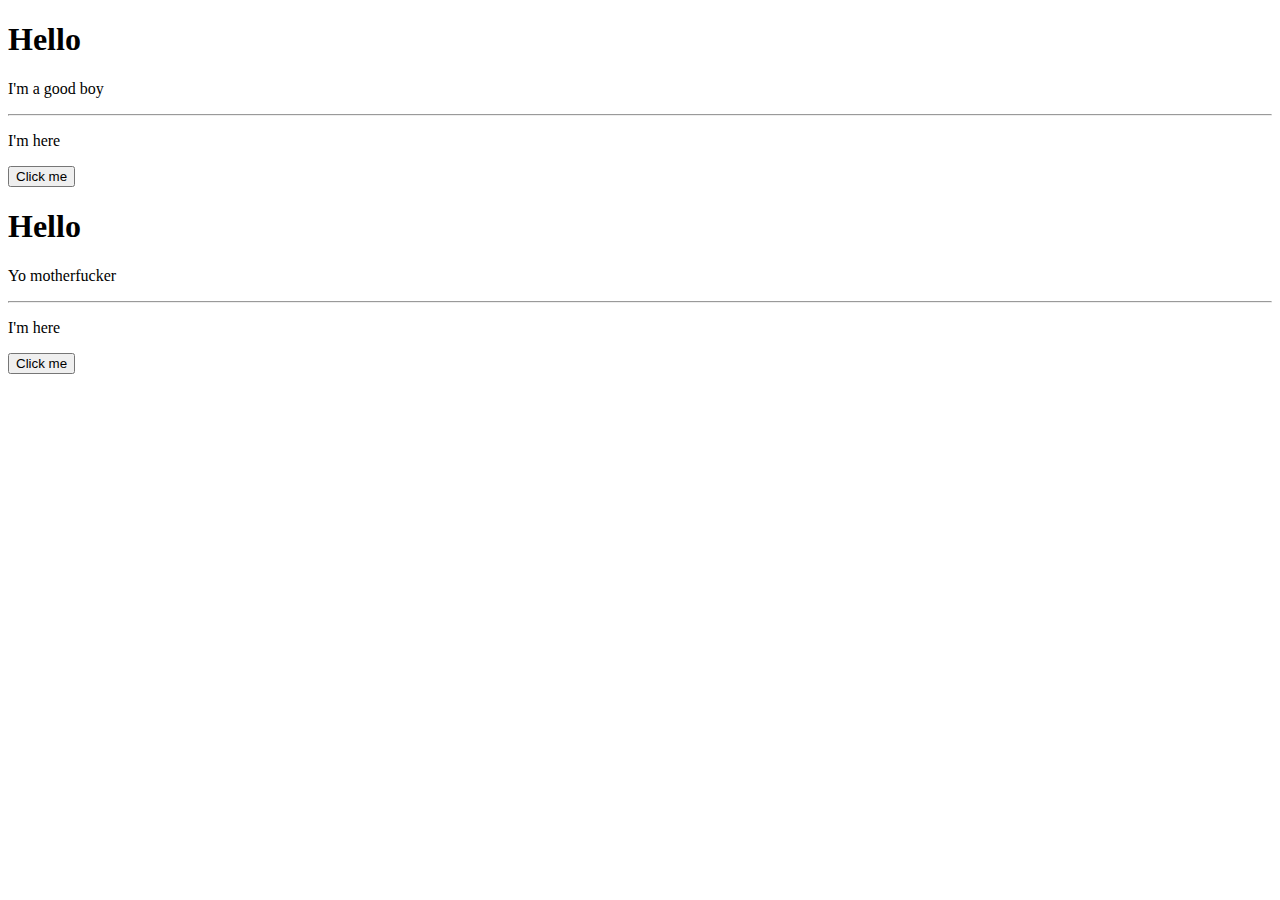
==== index.html @ 0e25de68 "a" ====
<!doctype html>
<html lang="en">

<head>
    <!-- Required meta tags -->
    <meta charset="utf-8">
    <meta name="viewport" content="width=device-width, initial-scale=1, shrink-to-fit=no">

    <!-- Bootstrap CSS -->
    <link rel="stylesheet" href="https://stackpath.bootstrapcdn.com/bootstrap/4.5.0/css/bootstrap.min.css"
        integrity="sha384-9aIt2nRpC12Uk9gS9baDl411NQApFmC26EwAOH8WgZl5MYYxFfc+NcPb1dKGj7Sk" crossorigin="anonymous">

    <title>Buttons</title>
</head>

<body>

<div class="container d-none d-md-block">
    <div class="jumbotron" style="background-image: url(https://images.unsplash.com/photo-1590785157453-2f83a4691ca7?ixlib=rb-1.2.1&ixid=eyJhcHBfaWQiOjEyMDd9&auto=format&fit=crop&w=1052&q=80); background-position: center;">
        <h1 class="display-3 text-light">Hello</h1>
        <p class="lead text-info">I'm a good boy</p>
        <hr>
        <p>I'm here</p>
        <button class="btn btn-info btn-lg">Click me</button>
    </div>
</div>

<div class="jumbotron jumbotron-fluid">
    <div class="container">
        <h1 class="display-3">Hello</h1>
        <p class="lead text-muted">Yo motherfucker</p>
        <hr>
        <p>I'm here</p>
        <button class="btn btn-info btn-lg">Click me</button>
    </div>
</div>

    <!-- Optional JavaScript -->
    <!-- jQuery first, then Popper.js, then Bootstrap JS -->
    <script src="https://code.jquery.com/jquery-3.5.1.slim.min.js"
        integrity="sha384-DfXdz2htPH0lsSSs5nCTpuj/zy4C+OGpamoFVy38MVBnE+IbbVYUew+OrCXaRkfj" crossorigin="anonymous">
    </script>
    <script src="https://cdn.jsdelivr.net/npm/popper.js@1.16.0/dist/umd/popper.min.js"
        integrity="sha384-Q6E9RHvbIyZFJoft+2mJbHaEWldlvI9IOYy5n3zV9zzTtmI3UksdQRVvoxMfooAo" crossorigin="anonymous">
    </script>
    <script src="https://stackpath.bootstrapcdn.com/bootstrap/4.5.0/js/bootstrap.min.js"
        integrity="sha384-OgVRvuATP1z7JjHLkuOU7Xw704+h835Lr+6QL9UvYjZE3Ipu6Tp75j7Bh/kR0JKI" crossorigin="anonymous">
    </script>
</body>

</html>
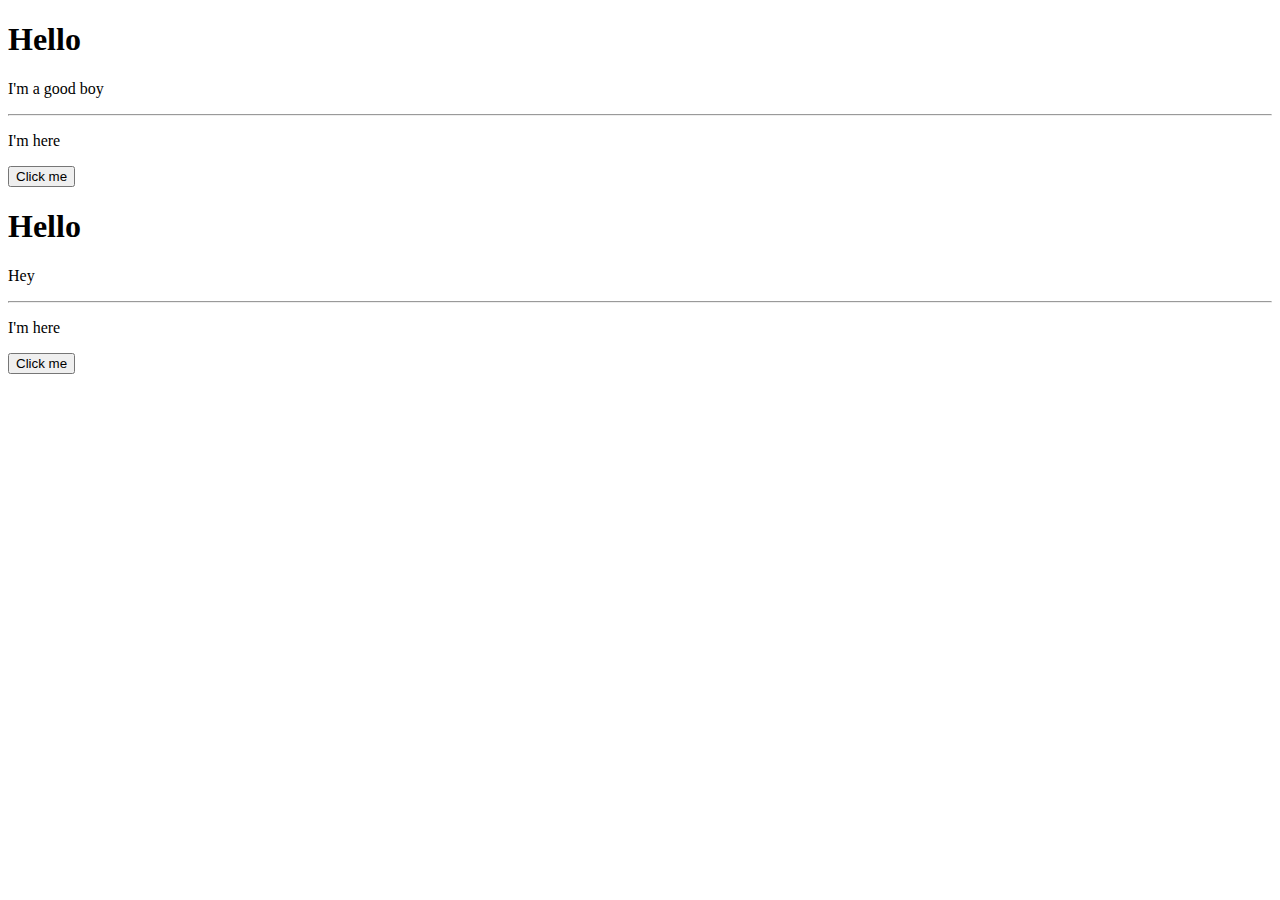
==== commit 4dea4e89: "b" ====
--- a/index.html
+++ b/index.html
@@ -28,7 +28,7 @@
 <div class="jumbotron jumbotron-fluid">
     <div class="container">
         <h1 class="display-3">Hello</h1>
-        <p class="lead text-muted">Yo motherfucker</p>
+        <p class="lead text-muted">Hey</p>
         <hr>
         <p>I'm here</p>
         <button class="btn btn-info btn-lg">Click me</button>
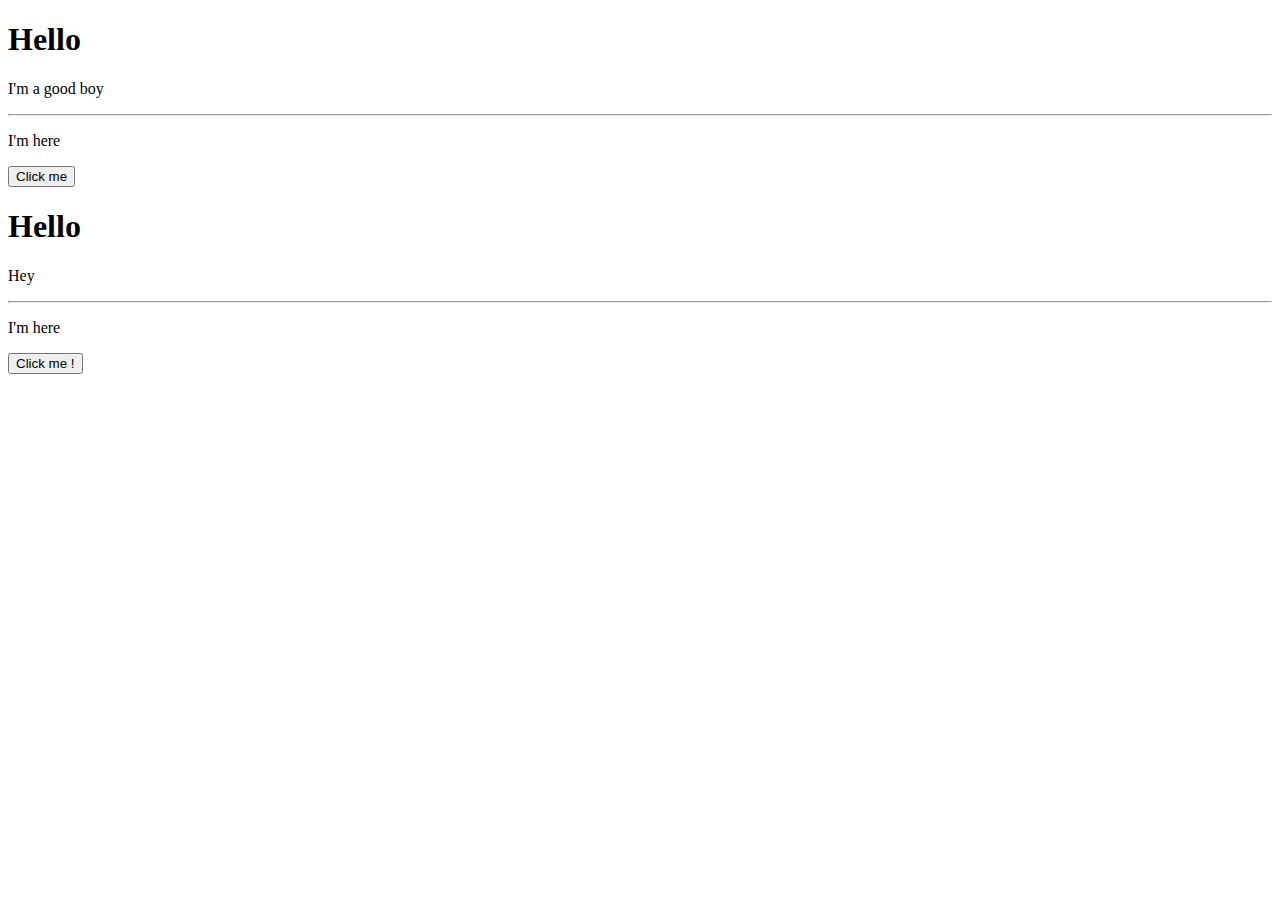
==== commit a8b66aae: "a" ====
--- a/index.html
+++ b/index.html
@@ -31,7 +31,7 @@
         <p class="lead text-muted">Hey</p>
         <hr>
         <p>I'm here</p>
-        <button class="btn btn-info btn-lg">Click me</button>
+        <button class="btn btn-info btn-lg">Click me !</button>
     </div>
 </div>
 
@@ -48,4 +48,4 @@
     </script>
 </body>
 
-</html>+</html>
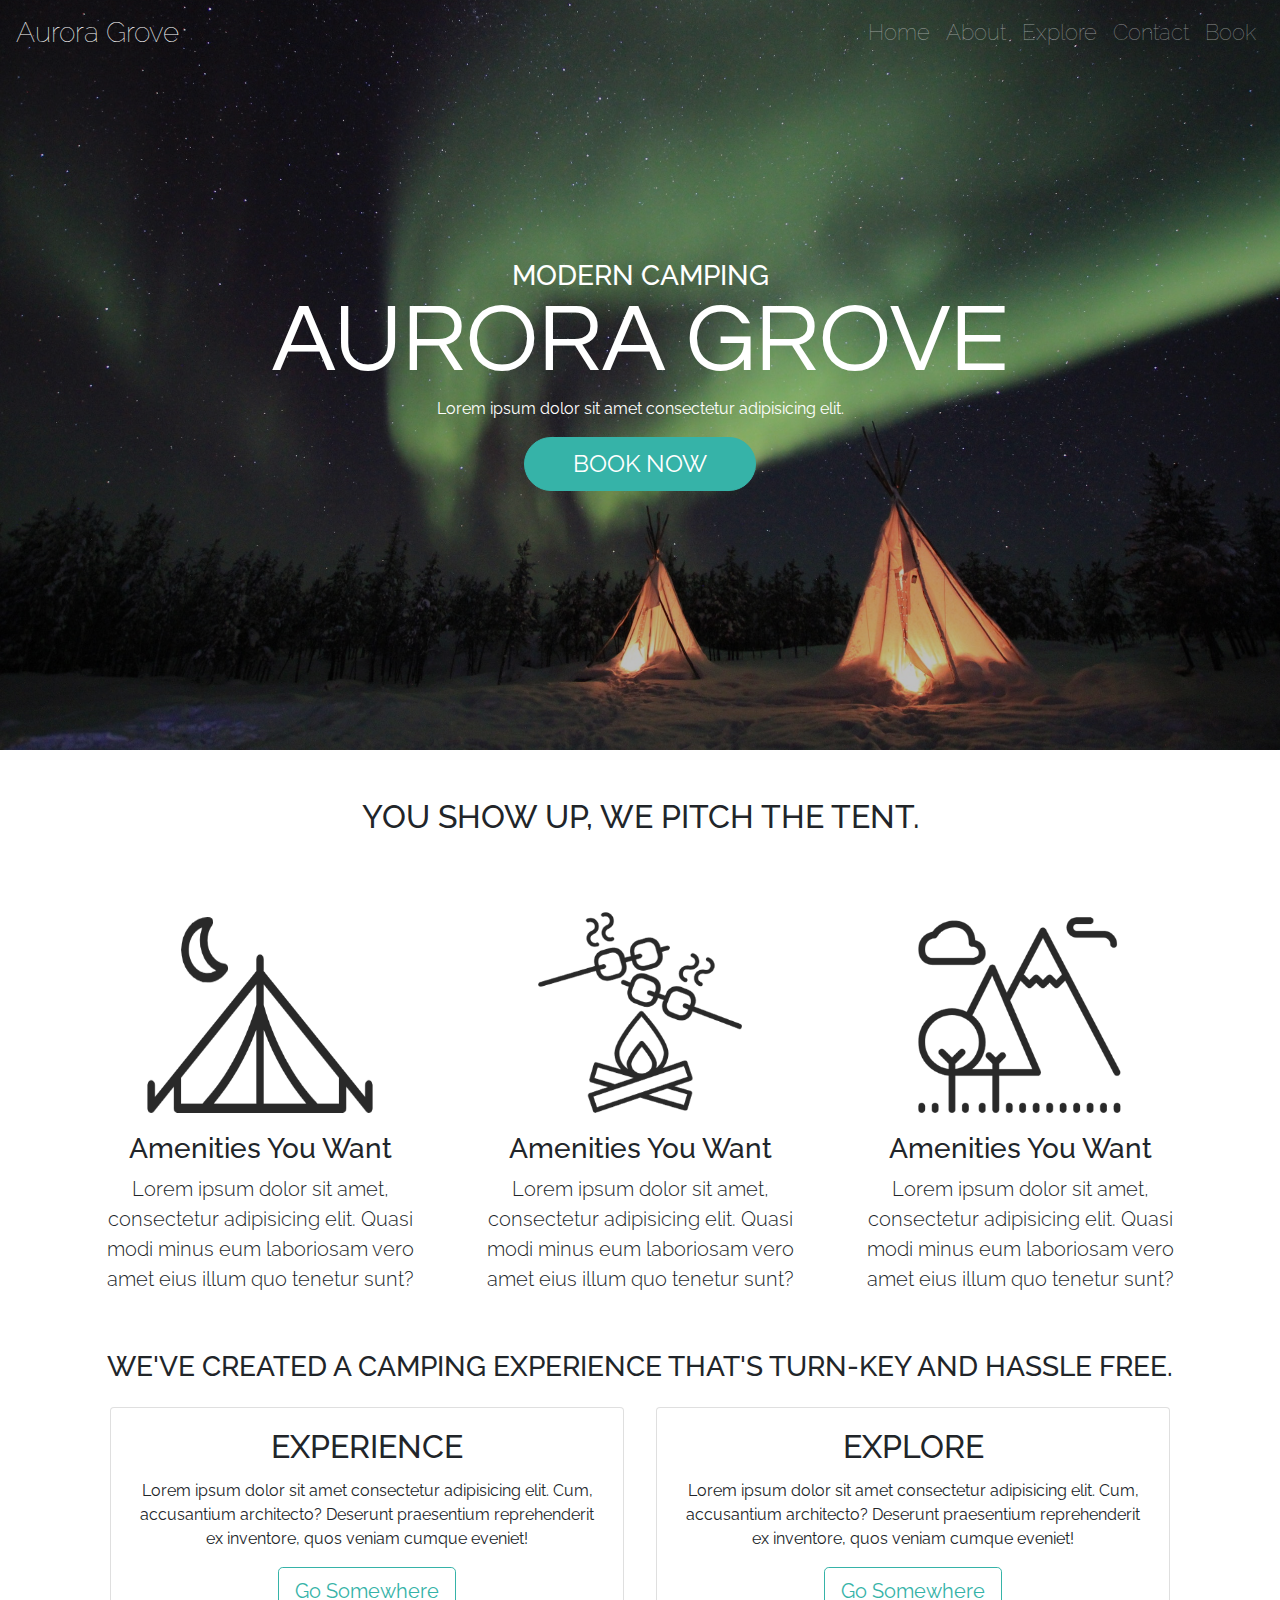
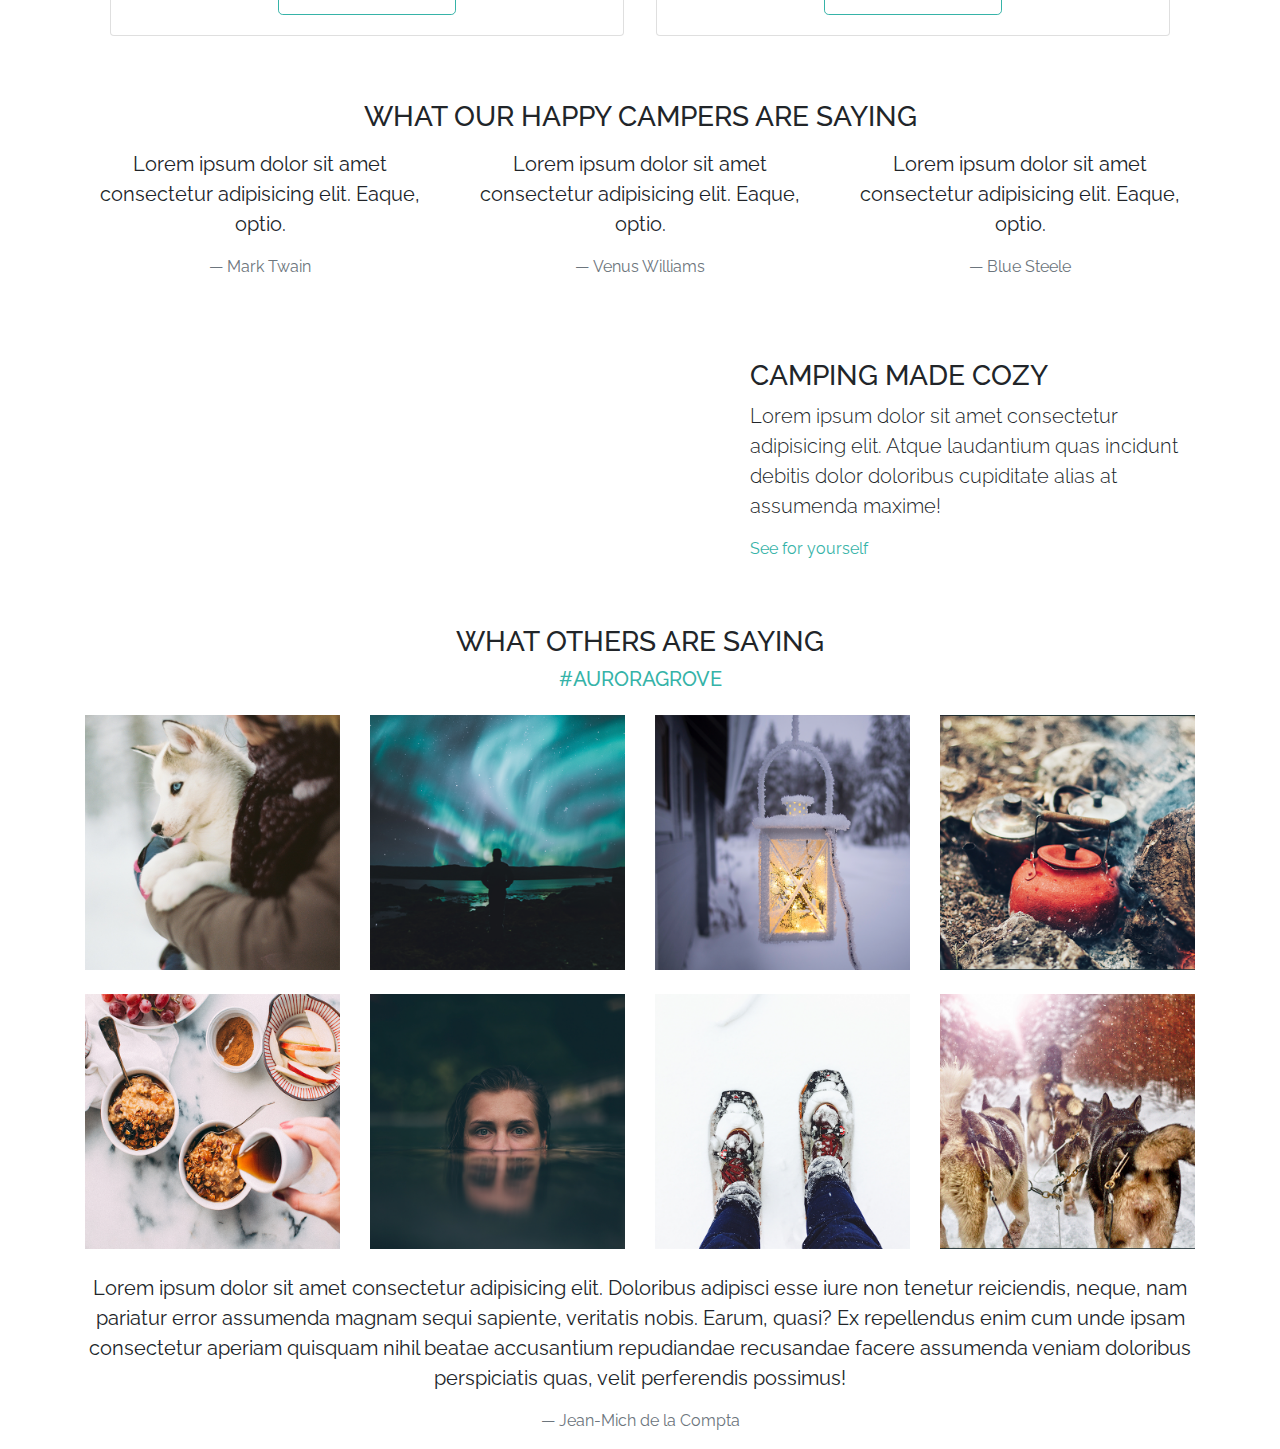
==== commit 5e04da91: "a" ====
--- a/index.html
+++ b/index.html
@@ -1,42 +1,222 @@
-<!doctype html>
+<!DOCTYPE html>
 <html lang="en">
 
 <head>
-    <!-- Required meta tags -->
-    <meta charset="utf-8">
-    <meta name="viewport" content="width=device-width, initial-scale=1, shrink-to-fit=no">
-
-    <!-- Bootstrap CSS -->
-    <link rel="stylesheet" href="https://stackpath.bootstrapcdn.com/bootstrap/4.5.0/css/bootstrap.min.css"
-        integrity="sha384-9aIt2nRpC12Uk9gS9baDl411NQApFmC26EwAOH8WgZl5MYYxFfc+NcPb1dKGj7Sk" crossorigin="anonymous">
-
-    <title>Buttons</title>
+    <meta charset="UTF-8">
+    <meta name="viewport" content="width=device-width, initial-scale=1.0">
+    <meta http-equiv="X-UA-Compatible" content="ie=edge">
+
+    <link rel="stylesheet" href="https://use.fontawesome.com/releases/v5.0.13/css/all.css"
+        integrity="sha384-DNOHZ68U8hZfKXOrtjWvjxusGo9WQnrNx2sqG0tfsghAvtVlRW3tvkXWZh58N9jp" crossorigin="anonymous">
+    <link href="https://fonts.googleapis.com/css?family=Raleway:100,300,500,700" rel="stylesheet">
+    <link href="https://fonts.googleapis.com/css?family=Questrial" rel="stylesheet">
+    <link rel="stylesheet" href="./css/main.css">
+    <title>Aurora Grove</title>
 </head>
 
 <body>
-
-<div class="container d-none d-md-block">
-    <div class="jumbotron" style="background-image: url(https://images.unsplash.com/photo-1590785157453-2f83a4691ca7?ixlib=rb-1.2.1&ixid=eyJhcHBfaWQiOjEyMDd9&auto=format&fit=crop&w=1052&q=80); background-position: center;">
-        <h1 class="display-3 text-light">Hello</h1>
-        <p class="lead text-info">I'm a good boy</p>
-        <hr>
-        <p>I'm here</p>
-        <button class="btn btn-info btn-lg">Click me</button>
-    </div>
-</div>
-
-<div class="jumbotron jumbotron-fluid">
-    <div class="container">
-        <h1 class="display-3">Hello</h1>
-        <p class="lead text-muted">Hey</p>
-        <hr>
-        <p>I'm here</p>
-        <button class="btn btn-info btn-lg">Click me !</button>
-    </div>
-</div>
-
-    <!-- Optional JavaScript -->
-    <!-- jQuery first, then Popper.js, then Bootstrap JS -->
+    <nav class="navbar navbar-expand-md navbar-dark">
+        <a href="" class="navbar-brand">
+            <h3 class="mb-0">Aurora Grove</h3>
+        </a>
+        <button class="navbar-toggler" data-toggle="collapse" data-target="#main-nav"><span
+                class="navbar-toggler-icon"></span></button>
+        <div id="main-nav" class="collapse navbar-collapse">
+            <ul class="navbar-nav ml-auto">
+                <li class="nav-item">
+                    <a href="" class="nav-link">Home</a>
+                </li>
+                <li class="nav-item">
+                    <a href="" class="nav-link">About</a>
+                </li>
+                <li class="nav-item">
+                    <a href="" class="nav-link">Explore</a>
+                </li>
+                <li class="nav-item">
+                    <a href="" class="nav-link">Contact</a>
+                </li>
+                <li class="nav-item">
+                    <a href="" class="nav-link">Book</a>
+                </li>
+            </ul>
+        </div>
+    </nav>
+
+    <section id="showcase" class="d-flex justify-content-center align-items-center">
+        <div id="overlay"></div>
+        <div id="header" class="container text-white text-center">
+            <h3 class="display-5 mb-0">MODERN CAMPING</h3>
+            <h1 class="display-1">AURORA GROVE</h1>
+            <p class="leader d-none d-md-block">Lorem ipsum dolor sit amet consectetur adipisicing elit.</p>
+            <button class="btn btn-lg btn-primary rounded-pill px-5">BOOK NOW</button>
+        </div>
+    </section>
+
+    <section>
+        <div class="container text-center">
+            <h2 class="mt-5">YOU SHOW UP, WE PITCH THE TENT.</h2>
+            <div class="row">
+                <div class="col-md-4 p-3">
+                    <img src="./images/icons/tent.png" alt="" class="img-fluid d-none d-md-inline">
+                    <h3>Amenities You Want</h3>
+                    <p class="lead">Lorem ipsum dolor sit amet, consectetur adipisicing elit. Quasi modi minus eum
+                        laboriosam vero amet eius illum quo tenetur sunt?</p>
+                </div>
+                <div class="col-md-4 p-3">
+                    <img src="./images/icons/campfire.png" alt="" class="img-fluid d-none d-md-inline">
+                    <h3>Amenities You Want</h3>
+                    <p class="lead">Lorem ipsum dolor sit amet, consectetur adipisicing elit. Quasi modi minus eum
+                        laboriosam vero amet eius illum quo tenetur sunt?</p>
+                </div>
+                <div class="col-md-4 p-3">
+                    <img src="./images/icons/nature.png" alt="" class="img-fluid d-none d-md-inline">
+                    <h3>Amenities You Want</h3>
+                    <p class="lead">Lorem ipsum dolor sit amet, consectetur adipisicing elit. Quasi modi minus eum
+                        laboriosam vero amet eius illum quo tenetur sunt?</p>
+                </div>
+            </div>
+        </div>
+    </section>
+
+    <section>
+        <div class="container text-center mt-2 p-3">
+            <h3>WE'VE CREATED A CAMPING EXPERIENCE THAT'S TURN-KEY AND HASSLE FREE.</h3>
+            <div class="row m-2">
+                <div class="col-md-6 p-3">
+                    <div class="card">
+                        <img src="./images/winter.png" alt="" class="card-img-top">
+                        <div class="card-body">
+                            <h2 class="card-title text-prim">EXPERIENCE</h2>
+                            <p class="card-text">Lorem ipsum dolor sit amet consectetur adipisicing elit. Cum,
+                                accusantium architecto? Deserunt praesentium reprehenderit ex inventore, quos veniam
+                                cumque eveniet!</p>
+                            <a href="" class="btn btn-lg btn-outline-primary">Go Somewhere</a>
+                        </div>
+                    </div>
+                </div>
+                <div class="col-md-6 p-3">
+                    <div class="card">
+                        <img src="./images/dogs.png" alt="" class="card-img-top">
+                        <div class="card-body">
+                            <h2 class="card-title text-prim">EXPLORE</h2>
+                            <p class="card-text">Lorem ipsum dolor sit amet consectetur adipisicing elit. Cum,
+                                accusantium architecto? Deserunt praesentium reprehenderit ex inventore, quos veniam
+                                cumque eveniet!</p>
+                            <a href="" class="btn btn-lg btn-outline-primary">Go Somewhere</a>
+                        </div>
+                    </div>
+                </div>
+            </div>
+        </div>
+    </section>
+
+    <section id="quotes">
+        <div class="container text-center mt-4">
+            <h3>WHAT OUR HAPPY CAMPERS ARE SAYING</h3>
+            <div class="row mt-3">
+                <div class="col-md-4">
+                    <i class="fas fa-quote-left fa-2x text-primary mb-3"></i>
+                    <blockquote class="blockquote">
+                        <p>Lorem ipsum dolor sit amet consectetur adipisicing elit. Eaque, optio.</p>
+                        <footer class="blockquote-footer">Mark Twain</footer>
+                    </blockquote>
+                </div>
+                <div class="col-md-4">
+                    <i class="fas fa-quote-left fa-2x text-primary mb-3"></i>
+                    <blockquote class="blockquote">
+                        <p>Lorem ipsum dolor sit amet consectetur adipisicing elit. Eaque, optio.</p>
+                        <footer class="blockquote-footer">Venus Williams</footer>
+                    </blockquote>
+                </div>
+                <div class="col-md-4">
+                    <i class="fas fa-quote-left fa-2x text-primary mb-3"></i>
+                    <blockquote class="blockquote">
+                        <p>Lorem ipsum dolor sit amet consectetur adipisicing elit. Eaque, optio.</p>
+                        <footer class="blockquote-footer">Blue Steele</footer>
+                    </blockquote>
+                </div>
+            </div>
+        </div>
+    </section>
+    <section>
+        <div class="container mt-5">
+            <div class="row">
+                <div class="col-md-7 py-3">
+                    <div id="main-carousel" class="carousel slide" data-ride="carousel">
+                        <div class="carousel-inner">
+                            <div class="carousel-item active">
+                                <img src="./images/slider/coffee.png" alt="" class="d-block w-100">
+                            </div>
+                            <div class="carousel-item">
+                                <img src="./images/slider/caribou.png" alt="" class="d-block w-100">
+                            </div>
+                            <div class="carousel-item">
+                                <img src="./images/slider/trees.png" alt="" class="d-block w-100">
+                            </div>
+                            <div class="carousel-item">
+                                <img src="./images/slider/fire.png" alt="" class="d-block w-100">
+                            </div>
+                        </div>
+                        <a href="#main-carousel" class="carousel-control-prev" data-slide="prev" role="button"><span
+                                class="carousel-control-prev-icon" aria-hidden="true"></span>
+                            <spawn class="sr-only">Previous</spawn>
+                        </a>
+                        <a href="#main-carousel" class="carousel-control-next" data-slide="next" role="button"><span
+                                class="carousel-control-next-icon" aria-hidden="true"></span>
+                            <spawn class="sr-only">Next</spawn>
+                        </a>
+                    </div>
+                </div>
+                <div class="col-md-5 py-3">
+                    <h3>CAMPING MADE COZY</h3>
+                    <p class="lead">Lorem ipsum dolor sit amet consectetur adipisicing elit. Atque laudantium quas
+                        incidunt debitis dolor doloribus cupiditate alias at assumenda maxime!</p>
+                    <a href="" class="text-primary">See for yourself <i class="fa fa-arrow-right"></i></a>
+                </div>
+            </div>
+        </div>
+    </section>
+
+    <section>
+        <div class="container text-center mt-5">
+            <h3>WHAT OTHERS ARE SAYING</h3>
+            <h5 class="text-primary">#AURORAGROVE</h5>
+            <div class="row mt-4">
+                <div class="col-6 col-lg-3 mb-4">
+                    <img src="./images/gallery/social1.png" alt="" class="img-fluid">
+                </div>
+                <div class="col-6 col-lg-3 mb-4">
+                    <img src="./images/gallery/social2.png" alt="" class="img-fluid">
+                </div>
+                <div class="col-6 col-lg-3 mb-4">
+                    <img src="./images/gallery/social3.png" alt="" class="img-fluid">
+                </div>
+                <div class="col-6 col-lg-3 mb-4">
+                    <img src="./images/gallery/social4.png" alt="" class="img-fluid">
+                </div>
+                <div class="col-6 col-lg-3 mb-4">
+                    <img src="./images/gallery/social5.png" alt="" class="img-fluid">
+                </div>
+                <div class="col-6 col-lg-3 mb-4">
+                    <img src="./images/gallery/social6.png" alt="" class="img-fluid">
+                </div>
+                <div class="col-6 col-lg-3 mb-4">
+                    <img src="./images/gallery/social7.png" alt="" class="img-fluid">
+                </div>
+                <div class="col-6 col-lg-3 mb-4">
+                    <img src="./images/gallery/social8.png" alt="" class="img-fluid">
+                </div>
+            </div>
+
+            <i class="fas fa-quote-left fa-2x text-primary mb-3 mt-4"></i>
+            <blockquote class="blockquote">
+                <p>Lorem ipsum dolor sit amet consectetur adipisicing elit. Doloribus adipisci esse iure non tenetur reiciendis, neque, nam pariatur error assumenda magnam sequi sapiente, veritatis nobis. Earum, quasi? Ex repellendus enim cum unde ipsam consectetur aperiam quisquam nihil beatae accusantium repudiandae recusandae facere assumenda veniam doloribus perspiciatis quas, velit perferendis possimus!</p>
+                <footer class="blockquote-footer">Jean-Mich de la Compta</footer>
+            </blockquote>
+
+        </div>
+    </section>
+
     <script src="https://code.jquery.com/jquery-3.5.1.slim.min.js"
         integrity="sha384-DfXdz2htPH0lsSSs5nCTpuj/zy4C+OGpamoFVy38MVBnE+IbbVYUew+OrCXaRkfj" crossorigin="anonymous">
     </script>
@@ -48,4 +228,4 @@
     </script>
 </body>
 
-</html>
+</html>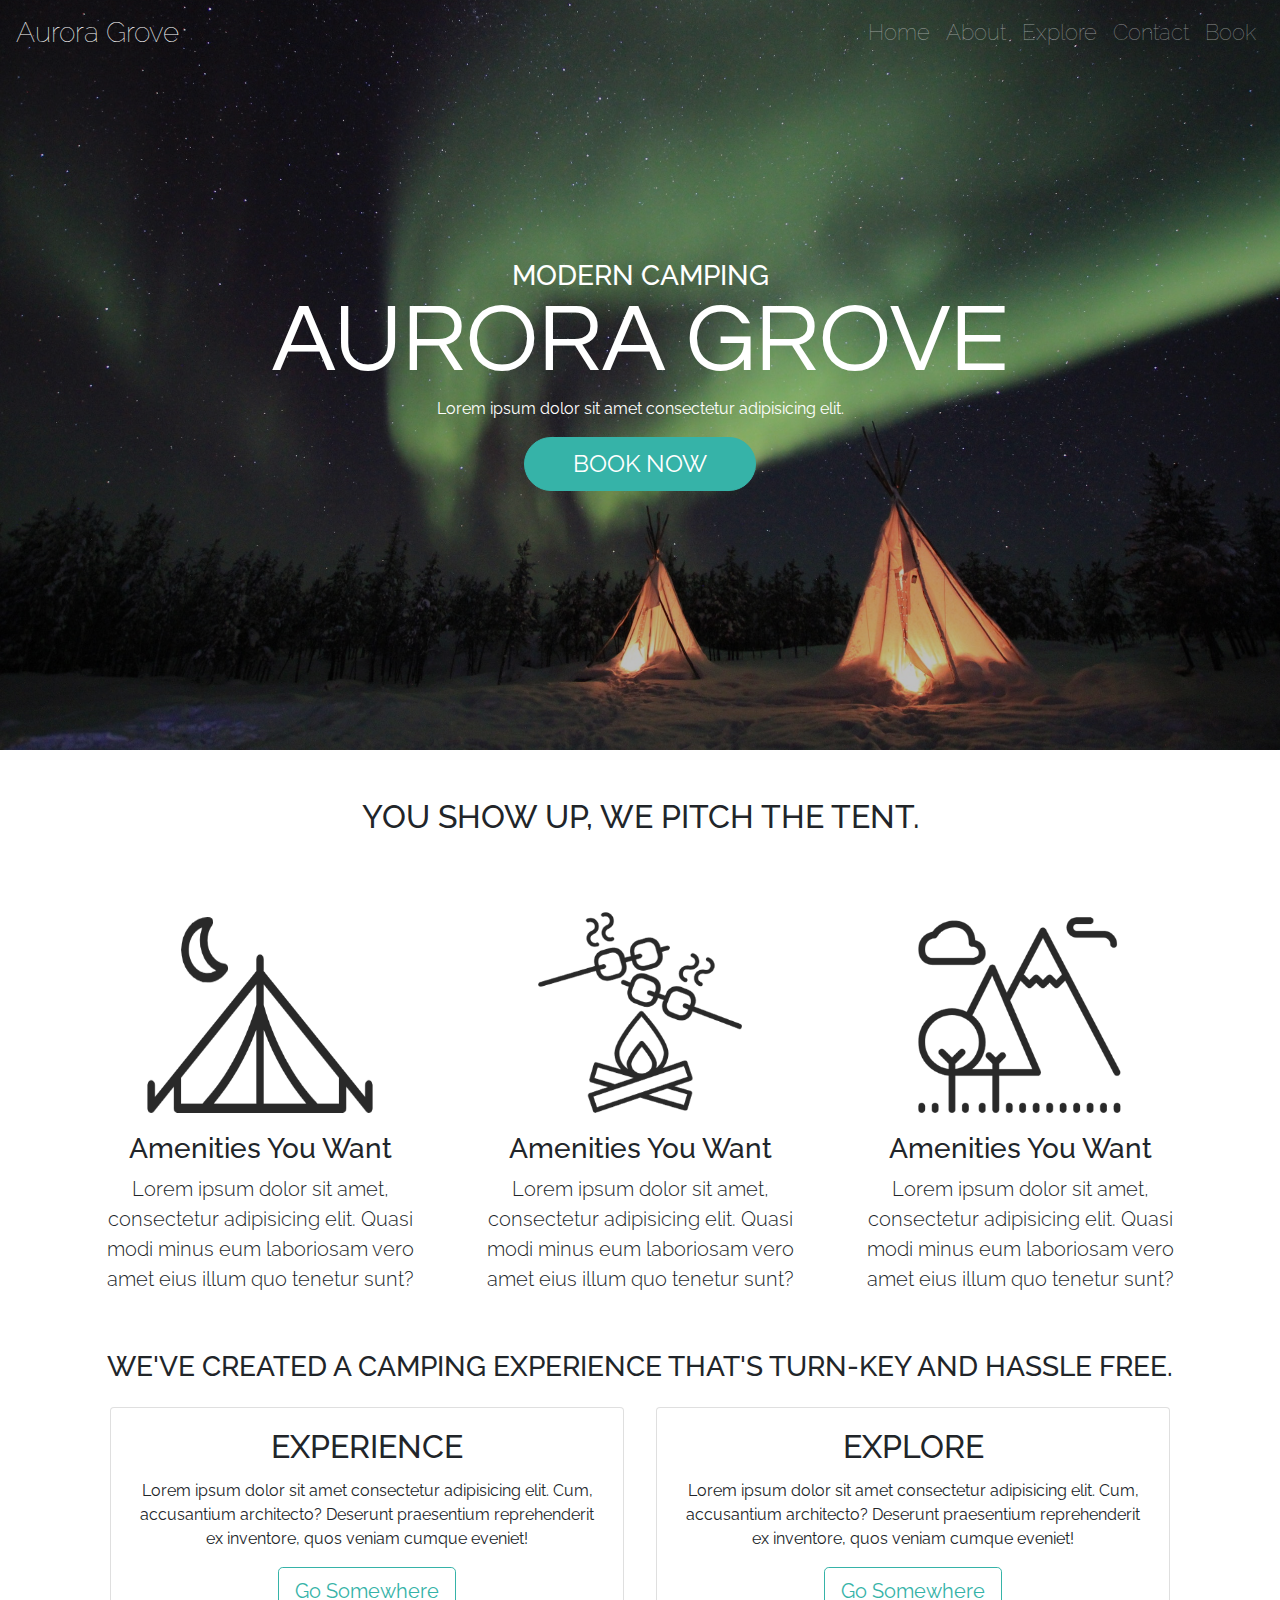
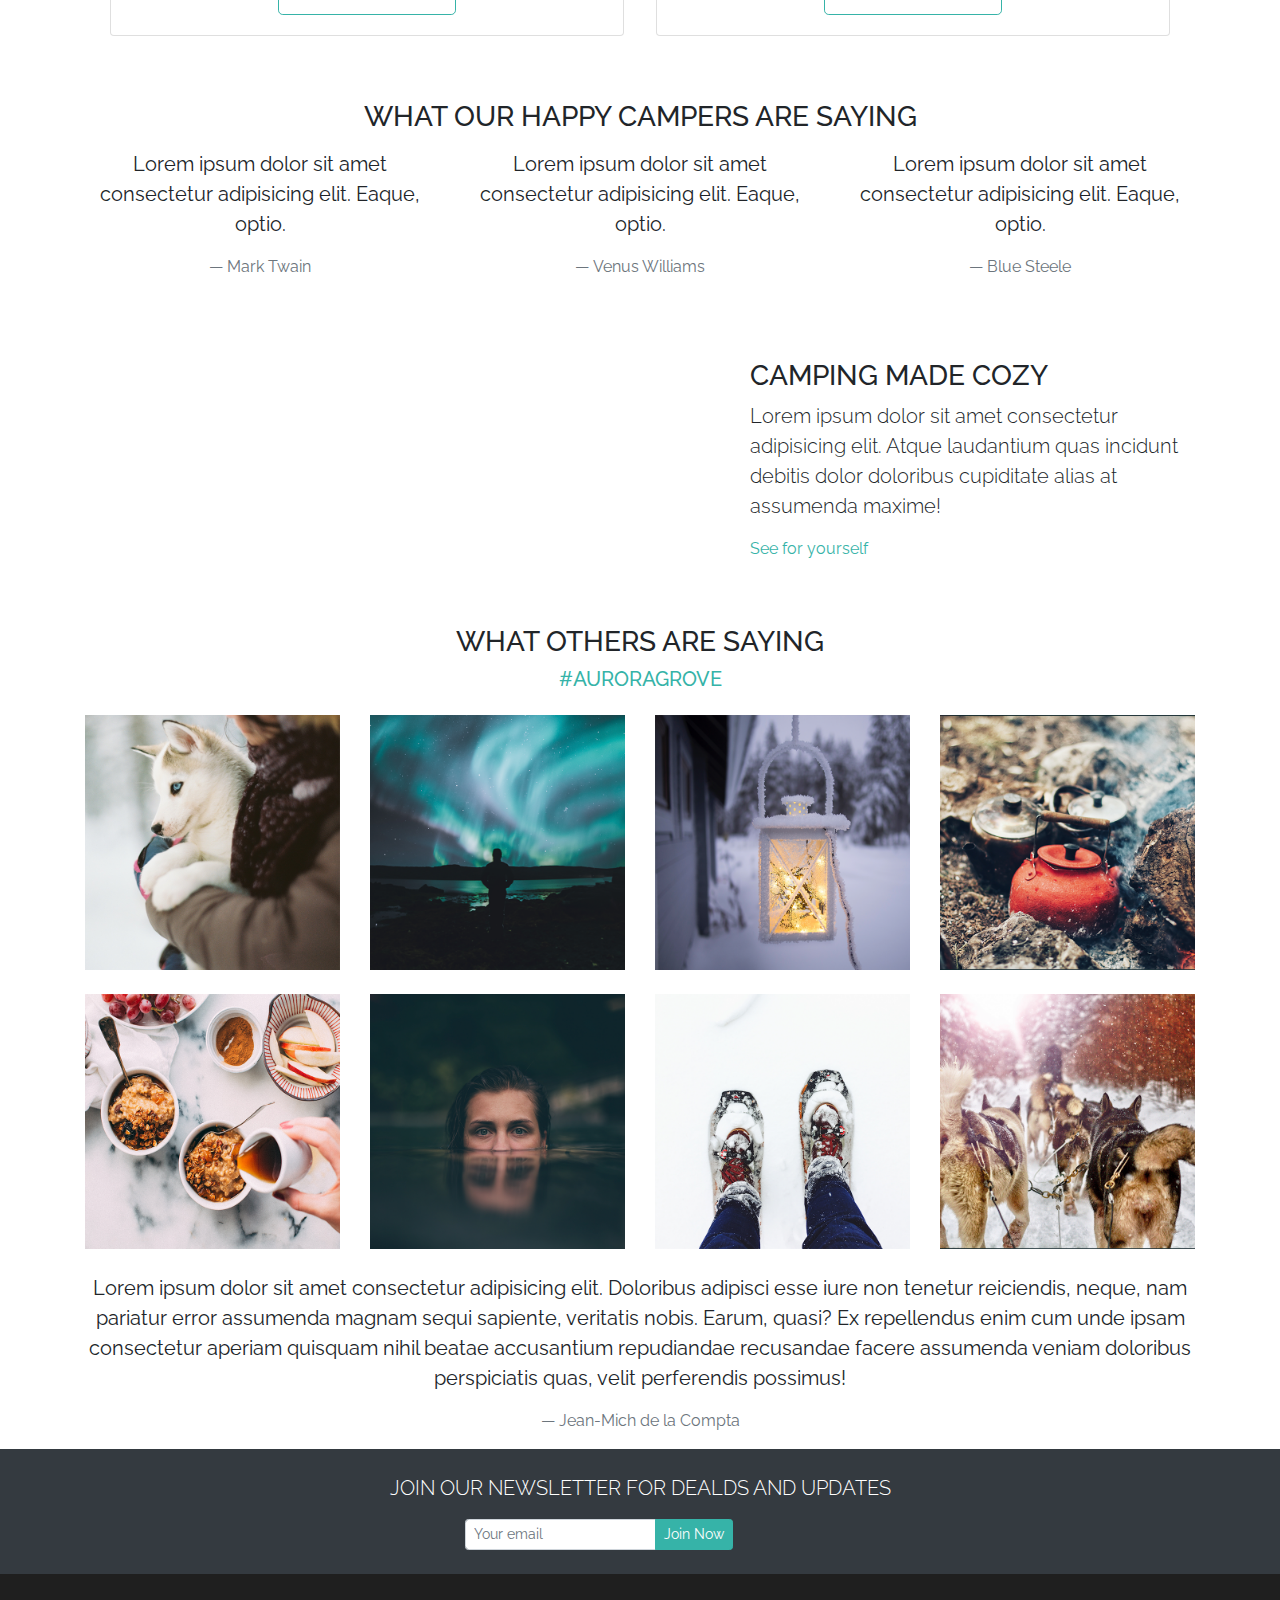
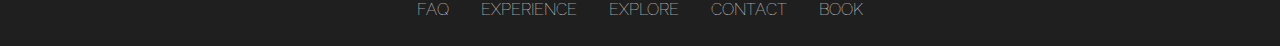
==== commit 4c430487: "c" ====
--- a/index.html
+++ b/index.html
@@ -24,19 +24,19 @@
         <div id="main-nav" class="collapse navbar-collapse">
             <ul class="navbar-nav ml-auto">
                 <li class="nav-item">
-                    <a href="" class="nav-link">Home</a>
-                </li>
-                <li class="nav-item">
-                    <a href="" class="nav-link">About</a>
-                </li>
-                <li class="nav-item">
-                    <a href="" class="nav-link">Explore</a>
-                </li>
-                <li class="nav-item">
-                    <a href="" class="nav-link">Contact</a>
-                </li>
-                <li class="nav-item">
-                    <a href="" class="nav-link">Book</a>
+                    <a href="#showcase" class="nav-link">Home</a>
+                </li>
+                <li class="nav-item">
+                    <a href="#about" class="nav-link">About</a>
+                </li>
+                <li class="nav-item">
+                    <a href="#explore" class="nav-link">Explore</a>
+                </li>
+                <li class="nav-item">
+                    <a href="#newsletter" class="nav-link">Contact</a>
+                </li>
+                <li class="nav-item">
+                    <a href="" class="nav-link" data-toggle="modal" data-target="#booking-modal">Book</a>
                 </li>
             </ul>
         </div>
@@ -48,11 +48,12 @@
             <h3 class="display-5 mb-0">MODERN CAMPING</h3>
             <h1 class="display-1">AURORA GROVE</h1>
             <p class="leader d-none d-md-block">Lorem ipsum dolor sit amet consectetur adipisicing elit.</p>
-            <button class="btn btn-lg btn-primary rounded-pill px-5">BOOK NOW</button>
-        </div>
-    </section>
-
-    <section>
+            <button class="btn btn-lg btn-primary rounded-pill px-5" data-toggle="modal"
+                data-target="#booking-modal">BOOK NOW</button>
+        </div>
+    </section>
+
+    <section id="about">
         <div class="container text-center">
             <h2 class="mt-5">YOU SHOW UP, WE PITCH THE TENT.</h2>
             <div class="row">
@@ -78,7 +79,7 @@
         </div>
     </section>
 
-    <section>
+    <section id="explore">
         <div class="container text-center mt-2 p-3">
             <h3>WE'VE CREATED A CAMPING EXPERIENCE THAT'S TURN-KEY AND HASSLE FREE.</h3>
             <div class="row m-2">
@@ -210,12 +211,103 @@
 
             <i class="fas fa-quote-left fa-2x text-primary mb-3 mt-4"></i>
             <blockquote class="blockquote">
-                <p>Lorem ipsum dolor sit amet consectetur adipisicing elit. Doloribus adipisci esse iure non tenetur reiciendis, neque, nam pariatur error assumenda magnam sequi sapiente, veritatis nobis. Earum, quasi? Ex repellendus enim cum unde ipsam consectetur aperiam quisquam nihil beatae accusantium repudiandae recusandae facere assumenda veniam doloribus perspiciatis quas, velit perferendis possimus!</p>
+                <p>Lorem ipsum dolor sit amet consectetur adipisicing elit. Doloribus adipisci esse iure non tenetur
+                    reiciendis, neque, nam pariatur error assumenda magnam sequi sapiente, veritatis nobis. Earum,
+                    quasi? Ex repellendus enim cum unde ipsam consectetur aperiam quisquam nihil beatae accusantium
+                    repudiandae recusandae facere assumenda veniam doloribus perspiciatis quas, velit perferendis
+                    possimus!</p>
                 <footer class="blockquote-footer">Jean-Mich de la Compta</footer>
             </blockquote>
 
         </div>
     </section>
+
+    <section id="newsletter" class="bg-dark">
+        <div class="container text-white text-center pt-4">
+            <p class="lead">JOIN OUR NEWSLETTER FOR DEALDS AND UPDATES</p>
+            <div class="row justify-content-center pb-4">
+                <div class="col-10 col-sm-8 col-md-6 col-lg-4">
+                    <form action="" class="form-inline">
+                        <div class="input-group">
+                            <input type="text" class="form-control form-control-sm" placeholder="Your email">
+                            <div class="input-group-append">
+                                <button class="btn btn-primary btn-sm">Join Now</button>
+                            </div>
+                        </div>
+                    </form>
+                </div>
+            </div>
+        </div>
+    </section>
+
+    <section id="footer" class="bg-secondary">
+        <ul class="nav text-center justify-content-center flex-column flex-sm-row p-3">
+            <li class="nav-item">
+                <a href="" class="nav-link text-white">FAQ</a>
+            </li>
+            <li class="nav-item">
+                <a href="#explore" class="nav-link text-white">EXPERIENCE</a>
+            </li>
+            <li class="nav-item">
+                <a href="#explore" class="nav-link text-white">EXPLORE</a>
+            </li>
+            <li class="nav-item">
+                <a href="#newsletter" class="nav-link text-white">CONTACT</a>
+            </li>
+            <li class="nav-item">
+                <a href="" class="nav-link text-white" data-toggle="modal" data-target="#booking-modal">BOOK</a>
+            </li>
+        </ul>
+    </section>
+
+    <div id="booking-modal" class="modal" tabindex="-1" role="dialog">
+        <div class="modal-dialog" role="document">
+            <div class="modal-content">
+                <div class="modal-header">
+                    <h5 class="modal-title">New Booking</h5>
+                    <button type="button" class="close" data-dismiss="modal" aria-label="close">
+                        <span aria-hidden="true">&times;</span>
+                    </button>
+                </div>
+                <div class="modal-body">
+                    <p class="lead">Please fill out the form below and we'll get back to you as soon as possible.</p>
+                    <form action="">
+                        <div class="form-group">
+                            <label for="email">Email Address</label>
+                            <input type="email" name="" id="email" class="form-control" placeholder="name@example.com">
+                        </div>
+
+                        <div class="form-group">
+                            <label for="adults">Number of Adults</label>
+                            <select name="" id="adults" class="form-control">
+                                <option value="1">1</option>
+                                <option value="2">2</option>
+                                <option value="3">3</option>
+                                <option value="4">4</option>
+                            </select>
+                        </div>
+                        <div class="form-group">
+                            <label for="children">Number of Children</label>
+                            <select name="" id="children" class="form-control">
+                                <option value="0">0</option>
+                                <option value="1">1</option>
+                                <option value="2">2</option>
+                                <option value="3">3</option>
+                            </select>
+                        </div>
+                        <div class="form-group">
+                            <label for="">Additional Requests</label>
+                            <textarea name="" id="requests" rows="3" class="form-control"></textarea>
+                        </div>
+                    </form>
+                </div>
+                <div class="modal-footer">
+                    <button class="btn btn-primary">Submit Request</button>
+                    <button class="btn btn-secondary" data-dismiss="modal">Cancel</button>
+                </div>
+            </div>
+        </div>
+    </div>
 
     <script src="https://code.jquery.com/jquery-3.5.1.slim.min.js"
         integrity="sha384-DfXdz2htPH0lsSSs5nCTpuj/zy4C+OGpamoFVy38MVBnE+IbbVYUew+OrCXaRkfj" crossorigin="anonymous">
